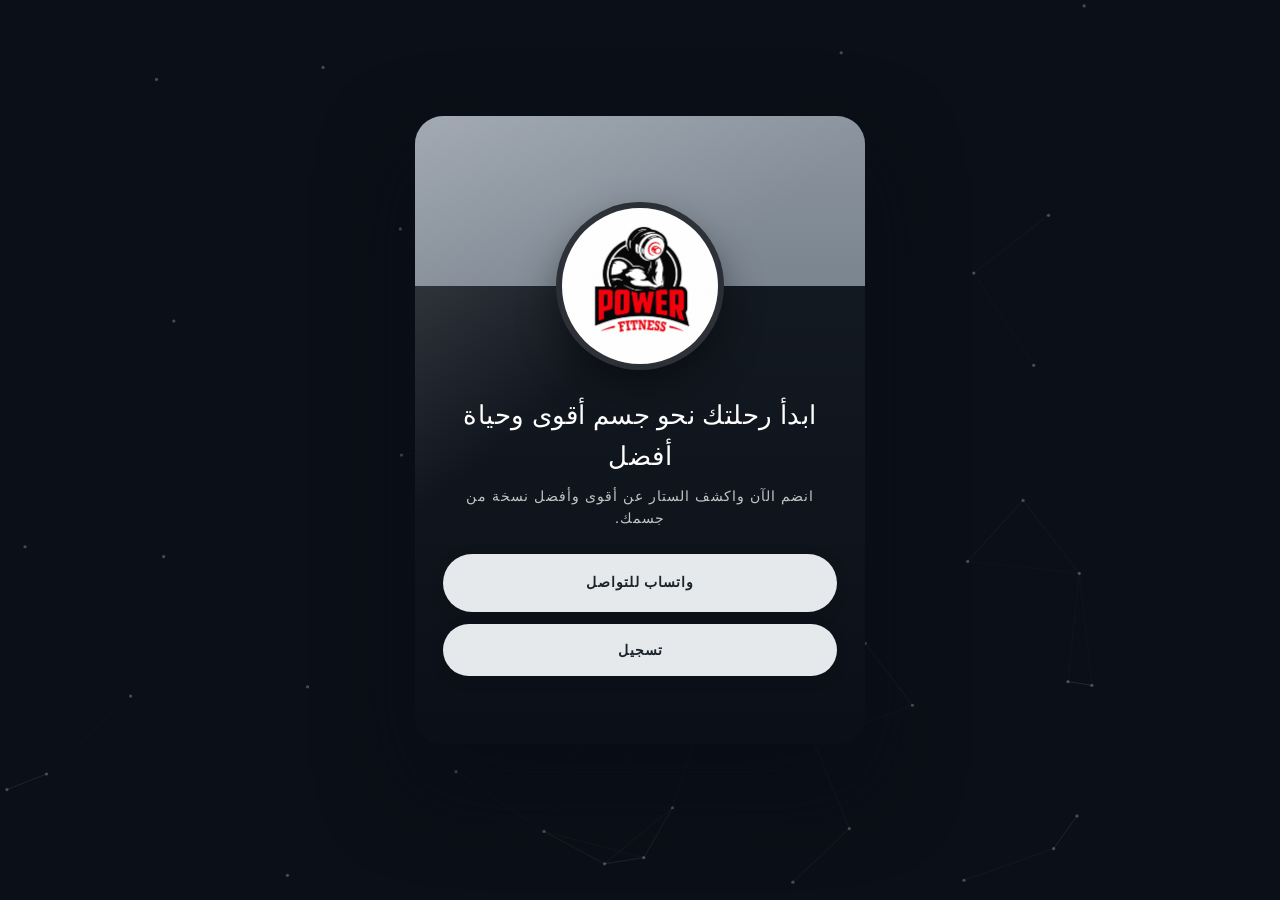
==== index.html @ 9ea66a15 "Add files via upload" ====
<!doctype html>
<html lang="ar" dir="rtl">
  <head>
    <meta charset="UTF-8" />
    <meta name="viewport" content="width=device-width, initial-scale=1" />
    <title>Gym Premium Membership</title>
    <link rel="preconnect" href="https://fonts.googleapis.com" />
    <link rel="preconnect" href="https://fonts.gstatic.com" crossorigin />
    <link
      href="https://fonts.googleapis.com/css2?family=Inter:wght@300;400;500;600;700&family=Poppins:wght@400;500;600;700&display=swap"
      rel="stylesheet"
    />
    <link rel="stylesheet" href="css/style.css" />
  </head>
  <body class="page page-client">
    <canvas id="mesh-bg" class="mesh-bg" aria-hidden="true"></canvas>
    <div class="bg">
      <div class="bg-image"></div>
      <div class="bg-glow"></div>
    </div>

    <main class="page-wrap">
      <section class="glass-card glow">
        <div class="loader" aria-hidden="true"><span class="dot"></span></div>
        
        <div class="card-top">
            <div class="logo-badge" aria-hidden="true"></div>
        </div>
        
        <div class="card-bottom">
            <div class="hero">
              <h2>ابدأ رحلتك نحو جسم أقوى وحياة أفضل</h2>
              <p>انضم الآن واكشف الستار عن أقوى وأفضل نسخة من جسمك.</p>
            </div>
            <div class="actions">
                <a class="whatsapp-btn" href="https://wa.me/972594481190" target="_blank" rel="noopener noreferrer">واتساب للتواصل</a>
                <button id="subscribe-btn" class="primary-btn">تسجيل</button>
            </div>
            <div id="actions-panel" class="animate-fade">
              <div class="section-switch">
                <button class="toggle-btn active" data-target="old-subscriber">استعلام عن الاشتراك <span>(مشترك قديم)</span></button>
                <button class="toggle-btn" data-target="new-subscriber">مشترك جديد</button>
              </div>
    
              <section id="old-subscriber" class="form-section active">
                <form id="old-form" class="form-grid">
                  <div class="input-group">
                    <label>الاسم الكامل</label>
                    <input id="old-name" type="text" placeholder="الاسم الثلاثي" required />
                  </div>
                  <div class="input-group">
                    <label>رقم الهاتف</label>
                    <input id="old-phone" type="tel" placeholder="05XXXXXXXXX" required />
                  </div>
                  <div class="input-group">
                    <label>&nbsp;</label>
                    <button type="submit" class="secondary-btn">بحث</button>
                  </div>
                </form>
                <div id="notice-box" class="notice"></div>
                <div id="result-box"></div>
              </section>
    
              <section id="new-subscriber" class="form-section">
                <form id="new-form" class="form-grid">
                  <div class="input-group">
                    <label>تاريخ الاشتراك</label>
                    <input id="start-date" type="date" required />
                  </div>
                  <div class="input-group">
                    <label>الاسم الكامل</label>
                    <input id="new-name" type="text" required />
                  </div>
                  <div class="input-group">
                    <label>رقم الهاتف</label>
                    <input id="new-phone" type="tel" required />
                  </div>
                  <div class="input-group">
                    <label>نوع الباقة</label>
                    <select id="plan-type" required>
                      <option value="monthly">شهري</option>
                      <option value="quarterly">3 شهور</option>
                    </select>
                  </div>
                  <div class="input-group" style="grid-column: 1 / -1;">
                    <label>ملاحظات إضافية</label>
                    <textarea id="notes" rows="3" placeholder="اختياري"></textarea>
                  </div>
                  <div class="input-group" style="grid-column: 1 / -1;">
                    <button type="submit" class="primary-btn">تأكيد الاشتراك</button>
                  </div>
                </form>
              </section>
            </div>
        </div>

      </section>
    </main>

    <div class="toast-container"></div>

    <script type="module" src="js/mesh.js"></script>
    <script type="module" src="js/app.js"></script>
  </body>
</html>
---- css/style.css ----
@import url("./animations.css");

:root {
  color-scheme: dark;
  --bg-dark: #090b10;
  --bg-soft: #0f121a;
  --glass: rgba(255, 255, 255, 0.08);
  --glass-strong: rgba(255, 255, 255, 0.14);
  --stroke: rgba(255, 255, 255, 0.2);
  --text-primary: #f7f9ff;
  --text-secondary: rgba(245, 247, 255, 0.72);
  --muted: rgba(245, 247, 255, 0.5);
  --accent: #5f7cff;
  --accent-soft: rgba(95, 124, 255, 0.2);
  --success: #40c985;
  --danger: #ff6b6b;
  --shadow: 0 24px 70px rgba(8, 14, 32, 0.45);
  --radius-xl: 28px;
  --radius-lg: 20px;
  --radius-md: 14px;
  --max-width: 1080px;
  --font-display: "Poppins", "SF Pro Display", "Inter", sans-serif;
  --font-body: "Inter", "SF Pro Display", "Poppins", sans-serif;
}

* {
  box-sizing: border-box;
  margin: 0;
  padding: 0;
}

body {
  min-height: 100vh;
  font-family: var(--font-body);
  background: var(--bg-dark);
  color: var(--text-primary);
  line-height: 1.6;
  overflow-x: hidden;
}

img {
  max-width: 100%;
  display: block;
}

button,
input,
select,
textarea {
  font-family: inherit;
  color: inherit;
}

.page {
  position: relative;
  min-height: 100vh;
}

.bg {
  position: fixed;
  inset: 0;
  overflow: hidden;
  z-index: -2;
}

.mesh-bg {
  position: fixed;
  inset: 0;
  width: 100%;
  height: 100%;
  z-index: -1;
  pointer-events: none;
}

.bg-image {
  position: absolute;
  inset: 0;
  background: linear-gradient(140deg, rgba(3, 6, 13, 0.9), rgba(12, 18, 34, 0.92)), url("../logo.jpeg") center/cover no-repeat;
  filter: blur(2px);
  transform: scale(1.06);
}

.bg-glow {
  position: absolute;
  inset: 0;
  background: radial-gradient(circle at 20% 20%, rgba(95, 124, 255, 0.22), transparent 40%),
    radial-gradient(circle at 80% 30%, rgba(64, 201, 133, 0.18), transparent 45%),
    radial-gradient(circle at 50% 80%, rgba(255, 255, 255, 0.06), transparent 55%);
  mix-blend-mode: screen;
  animation: floatUp 12s ease-in-out infinite alternate;
}

.page-wrap {
  min-height: 100vh;
  display: flex;
  align-items: center;
  justify-content: center;
  padding: 48px 20px 72px;
}

.glass-card {
  width: min(100%, var(--max-width));
  padding: 42px;
  background: var(--glass);
  border-radius: var(--radius-xl);
  backdrop-filter: blur(22px);
  box-shadow: var(--shadow);
  border: 1px solid rgba(255, 255, 255, 0.08);
  position: relative;
  overflow: hidden;
  animation: fadeInScale 700ms ease-out both;
}

.glass-card::after {
  content: "";
  position: absolute;
  inset: 0;
  background: linear-gradient(120deg, rgba(255, 255, 255, 0.04), transparent 40%);
  pointer-events: none;
}

.hero {
  display: grid;
  gap: 20px;
  text-align: center;
  margin-bottom: 24px;
}

.hero h1 {
  font-family: var(--font-display);
  font-size: clamp(2rem, 4vw, 3.4rem);
  letter-spacing: -0.6px;
}

.hero p {
  color: var(--text-secondary);
  font-size: clamp(1rem, 2vw, 1.2rem);
}

.actions {
  display: flex;
  flex-wrap: wrap;
  gap: 16px;
  justify-content: center;
  margin-bottom: 18px;
}

.primary-btn,
.secondary-btn,
.ghost-btn {
  border: none;
  padding: 14px 28px;
  border-radius: 999px;
  cursor: pointer;
  font-weight: 600;
  transition: transform var(--anim-base) ease, box-shadow var(--anim-base) ease, background var(--anim-base) ease;
}

.whatsapp-btn {
  display: inline-flex;
  align-items: center;
  justify-content: center;
  padding: 14px 28px;
  border-radius: 999px;
  font-weight: 600;
  text-decoration: none;
  color: #ffffff;
  background: linear-gradient(120deg, #2bbf6a, #19a85a);
  box-shadow: 0 16px 32px rgba(43, 191, 106, 0.28);
  transition: transform var(--anim-base) ease, box-shadow var(--anim-base) ease, background var(--anim-base) ease;
}

.whatsapp-btn:hover {
  transform: translateY(-2px) scale(1.01);
  box-shadow: 0 20px 38px rgba(43, 191, 106, 0.35);
}

.primary-btn {
  background: linear-gradient(120deg, #627dff, #4f8dff);
  color: #fff;
  box-shadow: 0 18px 36px rgba(79, 141, 255, 0.28);
}

.secondary-btn {
  background: rgba(255, 255, 255, 0.12);
  color: var(--text-primary);
}

.ghost-btn {
  background: transparent;
  color: var(--text-secondary);
  border: 1px solid rgba(255, 255, 255, 0.2);
}

.primary-btn:hover,
.secondary-btn:hover,
.ghost-btn:hover {
  transform: translateY(-2px) scale(1.01);
}

.section-switch {
  display: flex;
  gap: 12px;
  justify-content: center;
  margin: 18px 0 26px;
}

.toggle-btn {
  border: none;
  background: rgba(255, 255, 255, 0.08);
  color: var(--text-secondary);
  padding: 10px 20px;
  border-radius: 999px;
  cursor: pointer;
  transition: background var(--anim-fast) ease, color var(--anim-fast) ease;
}

.toggle-btn.active {
  background: var(--glass-strong);
  color: var(--text-primary);
  box-shadow: inset 0 0 0 1px rgba(255, 255, 255, 0.16);
}

.form-section {
  display: none;
  gap: 16px;
}

.form-section.active {
  display: grid;
}

.form-grid {
  display: grid;
  gap: 16px;
  grid-template-columns: repeat(auto-fit, minmax(180px, 1fr));
}

.input-group {
  display: grid;
  gap: 6px;
}

.input-group label {
  font-size: 0.88rem;
  color: var(--muted);
}

.input-group input,
.input-group select,
.input-group textarea {
  width: 100%;
  padding: 12px 14px;
  border-radius: var(--radius-md);
  border: 1px solid rgba(255, 255, 255, 0.08);
  background: rgba(9, 12, 18, 0.6);
  color: var(--text-primary);
  outline: none;
  transition: border var(--anim-fast) ease, box-shadow var(--anim-fast) ease;
}

.input-group input:focus,
.input-group select:focus,
.input-group textarea:focus {
  border-color: rgba(95, 124, 255, 0.6);
  box-shadow: 0 0 0 3px rgba(95, 124, 255, 0.12);
}

.card-result {
  background: rgba(255, 255, 255, 0.08);
  border-radius: var(--radius-lg);
  padding: 20px;
  display: grid;
  gap: 12px;
}

.progress {
  height: 10px;
  border-radius: 999px;
  background: rgba(255, 255, 255, 0.08);
  overflow: hidden;
}

.progress span {
  display: block;
  height: 100%;
  background: linear-gradient(90deg, #4f8dff, #40c985);
}

.notice {
  padding: 14px 18px;
  border-radius: var(--radius-md);
  background: rgba(255, 255, 255, 0.08);
  color: var(--text-secondary);
  display: none;
}

.notice.active {
  display: block;
}

#actions-panel {
  display: none;
}

#actions-panel.active {
  display: block;
}

.toast-container {
  position: fixed;
  top: 24px;
  right: 24px;
  display: grid;
  gap: 12px;
  z-index: 30;
}

.toast {
  padding: 12px 16px;
  border-radius: 14px;
  background: rgba(10, 12, 20, 0.55);
  border: 1px solid rgba(255, 255, 255, 0.12);
  color: var(--text-primary);
  backdrop-filter: blur(18px);
  box-shadow: 0 18px 40px rgba(8, 12, 22, 0.35), inset 0 0 0 1px rgba(255, 255, 255, 0.05);
  animation: toastEnter 420ms ease-out both;
}

.toast.success {
  box-shadow: 0 18px 40px rgba(8, 12, 22, 0.35), 0 0 18px rgba(64, 201, 133, 0.35), inset 0 0 0 1px rgba(64, 201, 133, 0.35);
}

.toast.error {
  box-shadow: 0 18px 40px rgba(8, 12, 22, 0.35), 0 0 18px rgba(255, 107, 107, 0.35), inset 0 0 0 1px rgba(255, 107, 107, 0.35);
}

.toast.info {
  box-shadow: 0 18px 40px rgba(8, 12, 22, 0.35), 0 0 18px rgba(95, 124, 255, 0.4), inset 0 0 0 1px rgba(95, 124, 255, 0.35);
}

.loader {
  position: absolute;
  inset: 0;
  display: none;
  place-items: center;
  background: rgba(5, 7, 12, 0.6);
  backdrop-filter: blur(6px);
  border-radius: var(--radius-xl);
  z-index: 5;
}

.loader.active {
  display: grid;
}

.loader .dot {
  width: 10px;
  height: 10px;
  border-radius: 50%;
  background: var(--accent);
  position: relative;
}

.loader .dot::after {
  content: "";
  position: absolute;
  inset: -6px;
  border-radius: 50%;
  border: 1px solid rgba(95, 124, 255, 0.4);
  animation: pulseDot 1.4s ease-out infinite;
}

.card-footer {
  margin-top: 18px;
  display: flex;
  flex-wrap: wrap;
  gap: 12px;
  justify-content: space-between;
  color: var(--muted);
  font-size: 0.9rem;
}

/* =========================================================
   تصميم واجهة المشتركين (Link-in-Bio Style + 2 Divs)
========================================================= */

/* 1. خلفية الصفحة بالكامل رمادي فاتح مريح للعين */
body.page-client {
  background-color: #0b1018;
}

/* إخفاء الخلفية والصور القديمة */
.page-client .bg {
  display: none;
}

.page-client .page-wrap {
  padding: 40px 20px 80px;
}

/* 2. القالب الأساسي: إزالة الـ padding لكي تلتصق الديفات بالحواف */
.page-client .glass-card {
  padding: 0; 
  background: rgba(18, 24, 34, 0.55);
  border: none;
  box-shadow: 0 40px 90px rgba(6, 10, 20, 0.55);
  backdrop-filter: blur(28px) saturate(1.4);
  overflow: hidden; 
  width: min(100%, 450px);
  margin: 0 auto;
  display: flex;
  flex-direction: column; 
}

.page-client .glass-card::after {
  content: "";
  position: absolute;
  inset: 0;
  background: linear-gradient(140deg, rgba(255, 255, 255, 0.2), rgba(255, 255, 255, 0) 40%);
  pointer-events: none;
}

/* 3. الديف العلوي (الرمادي) */
.page-client .card-top {
  background: linear-gradient(180deg, #8b949f, #7b8590);
  height: 170px; 
  position: relative;
  display: flex;
  justify-content: center;
}

/* 4. اللوجو: قاطع بين اللونين (باستخدام السالب) */
.page-client .logo-badge {
  width: 168px;
  height: 168px;
  border-radius: 50%;
  background: #e7ebf0 url("../logo.jpeg") center/cover no-repeat; 
  box-shadow: 0 18px 40px rgba(0, 0, 0, 0.4);
  border: 6px solid rgba(10, 14, 20, 0.85);
  position: absolute;
  bottom: -84px;
  margin: 0; 
  z-index: 10;
}

/* 5. الديف السفلي (الكحلي الداكن) */
.page-client .card-bottom {
  background: linear-gradient(180deg, rgba(20, 26, 34, 0.95), rgba(11, 16, 24, 0.98));
  padding: 110px 28px 44px;
  display: flex;
  flex-direction: column;
  flex-grow: 1; /* يسمح بالتمدد مع الفورم */
}

/* 6. تنسيق النصوص لتطابق تصميم Link-in-Bio */
.page-client .hero {
  gap: 8px;
  margin-bottom: 24px;
}

.page-client .hero h2 {
  font-family: 'Playfair Display', serif, var(--font-display); 
  font-size: 1.6rem;
  font-weight: 500;
  color: #ffffff;
  letter-spacing: 0.5px;
}

.page-client .hero p {
  font-size: 0.85rem;
  letter-spacing: 1px;
  color: rgba(255, 255, 255, 0.75);
}

/* 7. الأزرار (شكل Link-in-Bio الفاتح والعريض) */
.page-client .actions {
  flex-direction: column;
  gap: 12px;
  margin-bottom: 24px;
}

.page-client .section-switch {
  flex-direction: row;
  gap: 12px;
  margin: 10px 0 24px;
  flex-wrap: wrap;
}

.page-client .primary-btn,
.page-client .whatsapp-btn,
.page-client .secondary-btn,
.page-client .toggle-btn,
.page-client .ghost-btn {
  background: #e5e9ec;
  color: #1b2229;
  border-radius: 999px;
  border: none;
  text-transform: uppercase;
  letter-spacing: 1px;
  font-size: 0.85rem;
  font-weight: 600;
  padding: 18px 24px;
  width: 100%;
  box-shadow: 0 4px 15px rgba(0, 0, 0, 0.12);
  transition: transform 0.2s ease, background 0.2s ease;
  display: block;
  text-align: center;
}

.page-client .section-switch .toggle-btn {
  flex: 1 1 180px;
  width: auto;
  background: rgba(255, 255, 255, 0.08);
  color: rgba(255, 255, 255, 0.72);
  border: 1px solid rgba(255, 255, 255, 0.1);
  box-shadow: none;
  letter-spacing: 0.4px;
  transition: transform 0.2s ease, box-shadow 0.2s ease, color 0.2s ease, background 0.2s ease;
}

.page-client .section-switch .toggle-btn:hover {
  transform: translateY(-2px);
  background: rgba(255, 255, 255, 0.14);
  color: #ffffff;
}

.page-client .section-switch .toggle-btn.active {
  background: rgba(255, 255, 255, 0.22);
  color: #ffffff;
  border-color: rgba(255, 255, 255, 0.3);
  box-shadow: 0 8px 20px rgba(0, 0, 0, 0.25);
  animation: activeGlow 2.4s ease-in-out infinite;
}

.page-client .section-switch .toggle-btn:active {
  transform: translateY(0) scale(0.98);
}

@keyframes activeGlow {
  0% {
    box-shadow: 0 8px 20px rgba(0, 0, 0, 0.25);
  }
  100% {
    box-shadow: 0 12px 28px rgba(255, 255, 255, 0.12);
  }
}

.page-client .primary-btn:hover,
.page-client .whatsapp-btn:hover,
.page-client .toggle-btn:hover {
  transform: translateY(-2px);
  background: #ffffff;
  box-shadow: 0 6px 20px rgba(0, 0, 0, 0.18);
}

/* زر البحث الأخضر */
#old-form button[type="submit"] {
  background: linear-gradient(120deg, #2bbf6a, #19a85a); 
  color: #ffffff;
  box-shadow: 0 16px 32px rgba(43, 191, 106, 0.28);
  width: fit-content; 
  min-width: 220px; 
  margin: 16px auto 0; 
}
#old-form button[type="submit"]:hover {
  box-shadow: 0 20px 38px rgba(43, 191, 106, 0.35);
}

/* زر تأكيد الاشتراك باللون الأخضر */
#new-form button[type="submit"] {
  background: linear-gradient(120deg, #22c55e, #16a34a);
  color: #ffffff;
  box-shadow: 0 16px 32px rgba(34, 197, 94, 0.3);
}

#new-form button[type="submit"]:hover {
  box-shadow: 0 20px 38px rgba(34, 197, 94, 0.38);
}

/* 8. الفورم وحقول الإدخال */
.page-client .form-grid {
  grid-template-columns: 1fr;
}

.page-client .input-group input,
.page-client .input-group select,
.page-client .input-group textarea {
  background: rgba(255, 255, 255, 0.06);
  border: 1px solid rgba(255, 255, 255, 0.15);
  color: #fff;
  border-radius: 12px;
}

.page-client .input-group label {
  color: rgba(255, 255, 255, 0.8);
}
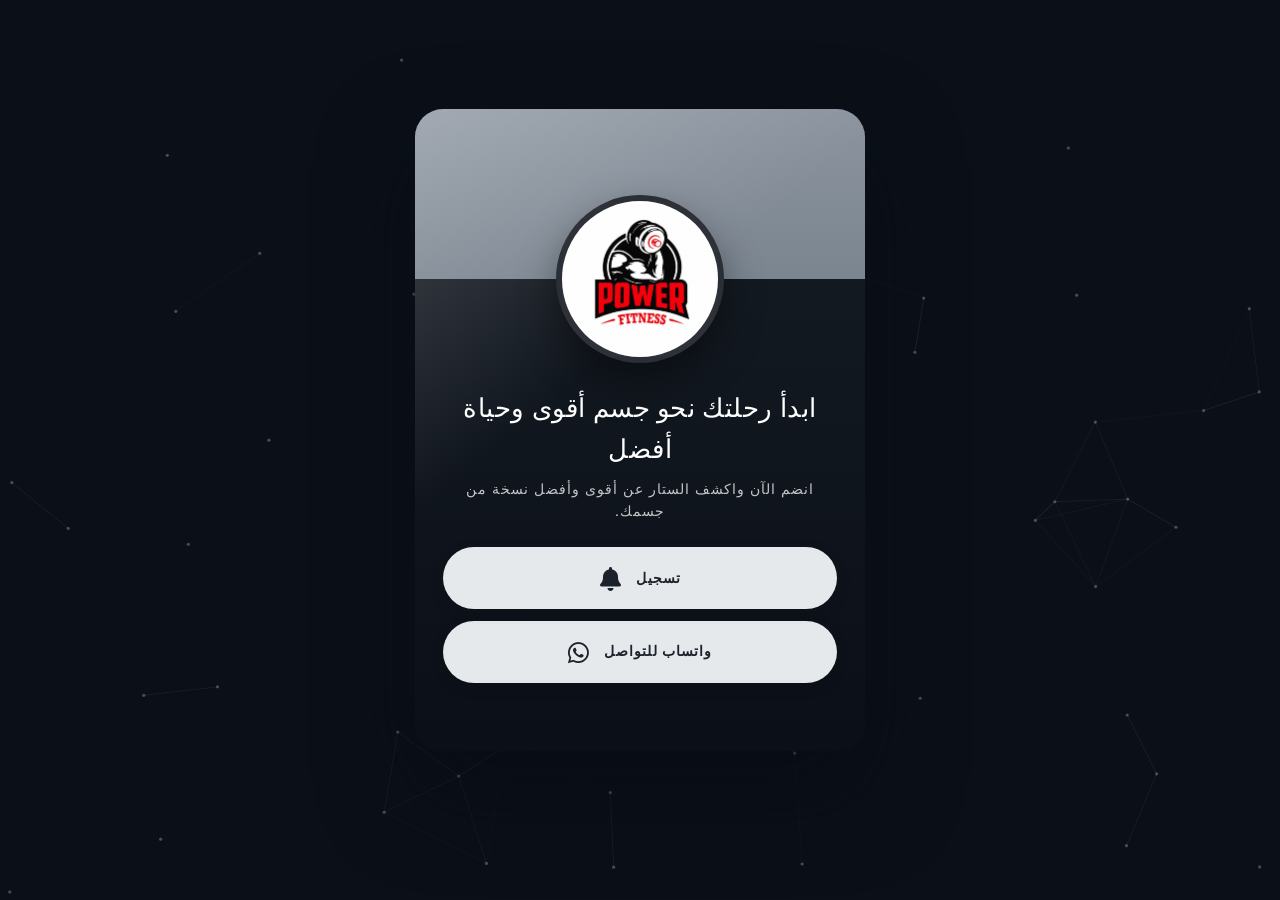
==== commit 11be18a7: "Add files via upload" ====
--- a/index.html
+++ b/index.html
@@ -10,6 +10,7 @@
       href="https://fonts.googleapis.com/css2?family=Inter:wght@300;400;500;600;700&family=Poppins:wght@400;500;600;700&display=swap"
       rel="stylesheet"
     />
+    <link rel="stylesheet" href="https://cdnjs.cloudflare.com/ajax/libs/font-awesome/6.4.0/css/all.min.css">
     <link rel="stylesheet" href="css/style.css" />
   </head>
   <body class="page page-client">
@@ -33,64 +34,12 @@
               <p>انضم الآن واكشف الستار عن أقوى وأفضل نسخة من جسمك.</p>
             </div>
             <div class="actions">
-                <a class="whatsapp-btn" href="https://wa.me/972594481190" target="_blank" rel="noopener noreferrer">واتساب للتواصل</a>
-                <button id="subscribe-btn" class="primary-btn">تسجيل</button>
-            </div>
-            <div id="actions-panel" class="animate-fade">
-              <div class="section-switch">
-                <button class="toggle-btn active" data-target="old-subscriber">استعلام عن الاشتراك <span>(مشترك قديم)</span></button>
-                <button class="toggle-btn" data-target="new-subscriber">مشترك جديد</button>
-              </div>
-    
-              <section id="old-subscriber" class="form-section active">
-                <form id="old-form" class="form-grid">
-                  <div class="input-group">
-                    <label>الاسم الكامل</label>
-                    <input id="old-name" type="text" placeholder="الاسم الثلاثي" required />
-                  </div>
-                  <div class="input-group">
-                    <label>رقم الهاتف</label>
-                    <input id="old-phone" type="tel" placeholder="05XXXXXXXXX" required />
-                  </div>
-                  <div class="input-group">
-                    <label>&nbsp;</label>
-                    <button type="submit" class="secondary-btn">بحث</button>
-                  </div>
-                </form>
-                <div id="notice-box" class="notice"></div>
-                <div id="result-box"></div>
-              </section>
-    
-              <section id="new-subscriber" class="form-section">
-                <form id="new-form" class="form-grid">
-                  <div class="input-group">
-                    <label>تاريخ الاشتراك</label>
-                    <input id="start-date" type="date" required />
-                  </div>
-                  <div class="input-group">
-                    <label>الاسم الكامل</label>
-                    <input id="new-name" type="text" required />
-                  </div>
-                  <div class="input-group">
-                    <label>رقم الهاتف</label>
-                    <input id="new-phone" type="tel" required />
-                  </div>
-                  <div class="input-group">
-                    <label>نوع الباقة</label>
-                    <select id="plan-type" required>
-                      <option value="monthly">شهري</option>
-                      <option value="quarterly">3 شهور</option>
-                    </select>
-                  </div>
-                  <div class="input-group" style="grid-column: 1 / -1;">
-                    <label>ملاحظات إضافية</label>
-                    <textarea id="notes" rows="3" placeholder="اختياري"></textarea>
-                  </div>
-                  <div class="input-group" style="grid-column: 1 / -1;">
-                    <button type="submit" class="primary-btn">تأكيد الاشتراك</button>
-                  </div>
-                </form>
-              </section>
+              <button id="subscribe-btn" class="primary-btn">
+                تسجيل <i class="fa-solid fa-bell"></i>
+              </button>
+              <a class="whatsapp-btn" href="https://wa.me/972594481190" target="_blank" rel="noopener noreferrer">
+                واتساب للتواصل <i class="fa-brands fa-whatsapp"></i>
+              </a>
             </div>
         </div>
 
@@ -99,6 +48,72 @@
 
     <div class="toast-container"></div>
 
+    <div id="register-modal" class="modal" aria-hidden="true" role="dialog" aria-labelledby="register-title" aria-modal="true">
+      <div class="modal__backdrop" data-close="modal"></div>
+      <div class="modal__panel" role="document">
+        <button class="modal__close" type="button" aria-label="إغلاق" data-close="modal">×</button>
+        <div class="modal__header">
+          <p>أكمل النموذج التالي لإرسال طلب الاشتراك.</p>
+        </div>
+        <div class="modal__body">
+          <div class="section-switch">
+            <button class="toggle-btn active" data-target="old-subscriber">استعلام عن الاشتراك <span>(مشترك قديم)</span></button>
+            <button class="toggle-btn" data-target="new-subscriber">مشترك جديد</button>
+          </div>
+
+          <section id="old-subscriber" class="form-section active">
+            <form id="old-form" class="form-grid">
+              <div class="input-group">
+                <label>الاسم الكامل</label>
+                <input id="old-name" type="text" placeholder="الاسم الثلاثي" required />
+              </div>
+              <div class="input-group">
+                <label>رقم الهاتف</label>
+                <input id="old-phone" type="tel" placeholder="05XXXXXXXXX" required />
+              </div>
+              <div class="input-group">
+                <label>&nbsp;</label>
+                <button type="submit" class="secondary-btn">بحث</button>
+              </div>
+            </form>
+            <div id="notice-box" class="notice"></div>
+            <div id="result-box"></div>
+          </section>
+
+          <section id="new-subscriber" class="form-section">
+            <form id="new-form" class="form-grid">
+              <div class="input-group">
+                <label>تاريخ الاشتراك</label>
+                <input id="start-date" type="date" required />
+              </div>
+              <div class="input-group">
+                <label>الاسم الكامل</label>
+                <input id="new-name" type="text" required />
+              </div>
+              <div class="input-group">
+                <label>رقم الهاتف</label>
+                <input id="new-phone" type="tel" required />
+              </div>
+              <div class="input-group">
+                <label>نوع الباقة</label>
+                <select id="plan-type" required>
+                  <option value="monthly">شهري</option>
+                  <option value="quarterly">3 شهور</option>
+                </select>
+              </div>
+              <div class="input-group" style="display: none;">
+                <label>ملاحظات إضافية</label>
+                <textarea id="notes" rows="3" placeholder="اختياري"></textarea>
+              </div>
+              <div class="input-group" style="grid-column: 1 / -1;">
+                <button type="submit" class="primary-btn">تأكيد الاشتراك</button>
+              </div>
+            </form>
+          </section>
+        </div>
+      </div>
+    </div>
+
     <script type="module" src="js/mesh.js"></script>
     <script type="module" src="js/app.js"></script>
   </body>
--- a/css/style.css
+++ b/css/style.css
@@ -36,6 +36,10 @@
   color: var(--text-primary);
   line-height: 1.6;
   overflow-x: hidden;
+
+  -webkit-font-smoothing: antialiased;
+  -moz-osx-font-smoothing: grayscale;
+  text-rendering: optimizeLegibility;
 }
 
 img {
@@ -313,7 +317,7 @@
   right: 24px;
   display: grid;
   gap: 12px;
-  z-index: 30;
+  z-index: 60;
 }
 
 .toast {
@@ -337,6 +341,77 @@
 
 .toast.info {
   box-shadow: 0 18px 40px rgba(8, 12, 22, 0.35), 0 0 18px rgba(95, 124, 255, 0.4), inset 0 0 0 1px rgba(95, 124, 255, 0.35);
+}
+
+.modal {
+  position: fixed;
+  inset: 0;
+  display: grid;
+  place-items: center;
+  z-index: 40;
+  opacity: 0;
+  pointer-events: none;
+  transition: opacity var(--anim-base) ease;
+}
+
+.modal.active {
+  opacity: 1;
+  pointer-events: auto;
+}
+
+.modal__backdrop {
+  position: absolute;
+  inset: 0;
+  background: rgba(6, 9, 16, 0.72);
+  backdrop-filter: blur(6px);
+}
+
+.modal__panel {
+  position: relative;
+  width: min(92vw, 720px);
+  max-height: min(88vh, 860px);
+  overflow: auto;
+  padding: 28px 26px 24px;
+  background: rgba(18, 22, 34, 0.94);
+  border-radius: 24px;
+  border: 1px solid rgba(255, 255, 255, 0.08);
+  box-shadow: 0 30px 70px rgba(6, 10, 20, 0.55);
+  animation: fadeInScale 420ms ease-out both;
+}
+
+.modal__close {
+  position: absolute;
+  top: 14px;
+  left: 14px;
+  width: 36px;
+  height: 36px;
+  border-radius: 50%;
+  border: none;
+  background: rgba(255, 255, 255, 0.08);
+  color: var(--text-primary);
+  font-size: 20px;
+  cursor: pointer;
+}
+
+.modal__header {
+  display: grid;
+  gap: 8px;
+  margin-bottom: 18px;
+  padding-inline-start: 36px;
+}
+
+.modal__header h3 {
+  font-family: var(--font-display);
+  font-size: 1.6rem;
+}
+
+.modal__header p {
+  color: var(--text-secondary);
+}
+
+.modal__body {
+  display: grid;
+  gap: 12px;
 }
 
 .loader {
@@ -473,7 +548,6 @@
   color: rgba(255, 255, 255, 0.75);
 }
 
-/* 7. الأزرار (شكل Link-in-Bio الفاتح والعريض) */
 .page-client .actions {
   flex-direction: column;
   gap: 12px;
@@ -504,8 +578,17 @@
   width: 100%;
   box-shadow: 0 4px 15px rgba(0, 0, 0, 0.12);
   transition: transform 0.2s ease, background 0.2s ease;
-  display: block;
-  text-align: center;
+  display: flex;
+  justify-content: center;
+  align-items: center;
+  gap: 14px; 
+  text-decoration: none;
+}
+
+.page-client .primary-btn i,
+.page-client .whatsapp-btn i {
+  font-size: 1.5rem;
+  margin-top: 2px;
 }
 
 .page-client .section-switch .toggle-btn {
@@ -586,12 +669,26 @@
 .page-client .input-group input,
 .page-client .input-group select,
 .page-client .input-group textarea {
+  -webkit-appearance: none; 
+  appearance: none;
+  box-sizing: border-box; 
+  font-size: 16px !important; 
+  margin: 0;
+  
   background: rgba(255, 255, 255, 0.06);
   border: 1px solid rgba(255, 255, 255, 0.15);
   color: #fff;
   border-radius: 12px;
+  padding: 12px 14px;
+  width: 100%;
 }
 
 .page-client .input-group label {
   color: rgba(255, 255, 255, 0.8);
+}
+
+.page-client .input-group select option {
+  background-color: #1b2229; 
+  color: #ffffff; 
+  font-weight: 500;
 }
